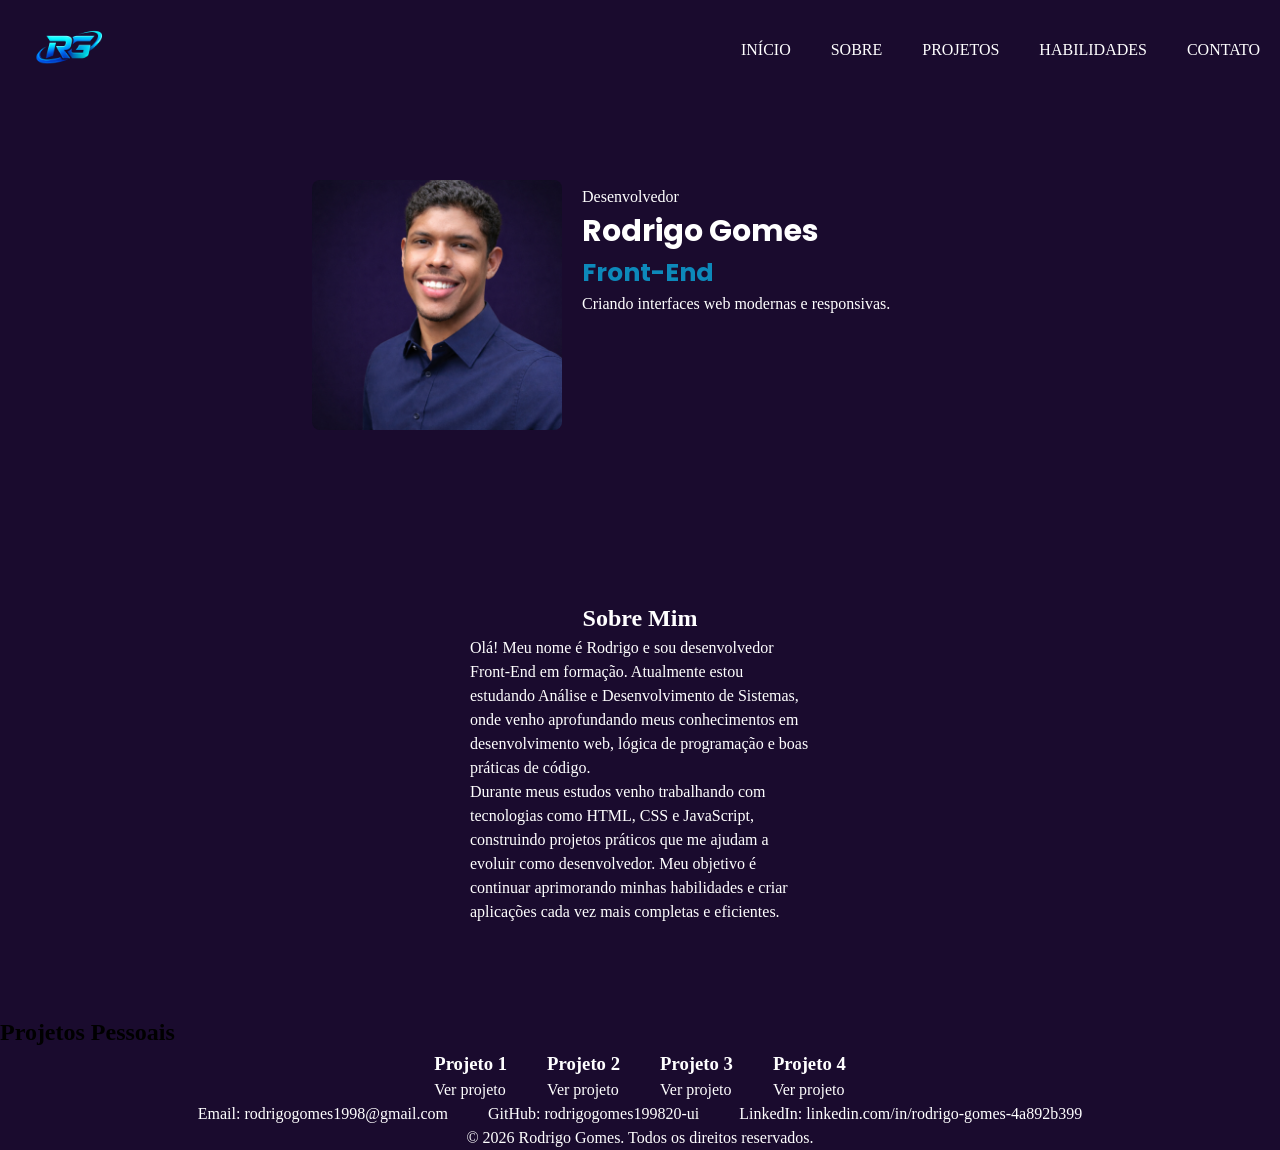
==== index.html @ 861dde45 "feat: menu responsivo com botão hamburguer" ====
<!DOCTYPE html>
<html lang="pt-br">
<head>
  <meta charset="UTF-8">
  <meta name="viewport" content="width=device-width, initial-scale=1.0">
  <title>Portfólio | Rodrigo Gomes</title>

  <link rel="preconnect" href="https://fonts.googleapis.com">
<link rel="preconnect" href="https://fonts.gstatic.com" crossorigin>

<link href="https://fonts.googleapis.com/css2?family=Poppins:wght@400;600;700&family=Roboto:wght@400;500&display=swap" rel="stylesheet">
  <link rel="stylesheet" href="./css/styles.css">
</head>

<body>

<header>
  <nav class="menu" aria-label="Navegação principal">

    <button class="btn-menu ">☰</button>
    <img src="./img/logo.png" alt="Logo do portfólio">

    <ul>
      <li><a href="#inicio">Início</a></li>
      <li><a href="#sobre">Sobre</a></li>
      <li><a href="#projetos">Projetos</a></li>
      <li><a href="#habilidades">Habilidades</a></li>
      <li><a href="#contato">Contato</a></li>
    </ul>
  </nav>
</header>



  <section id="inicio" class="container">

    <div class="sobre-imagem">
      <img src="./img/imagem perfil.png" alt="Foto de Rodrigo Gomes">
    </div>

    <div class="texto">
      <p>Desenvolvedor</p>

      <h1>
        Rodrigo Gomes 
        <span>Front-End</span>
      </h1>

      <p>
        Criando interfaces web modernas e responsivas.
      </p>
    </div>

  </section>


 
  <section id="sobre">

    <article class="sobre-mim">

      <h2>Sobre Mim</h2>

      <p>
        Olá! Meu nome é Rodrigo e sou desenvolvedor Front-End em formação. 
        Atualmente estou estudando Análise e Desenvolvimento de Sistemas, 
        onde venho aprofundando meus conhecimentos em desenvolvimento web, 
        lógica de programação e boas práticas de código.
      </p>

      <p>
        Durante meus estudos venho trabalhando com tecnologias como HTML, 
        CSS e JavaScript, construindo projetos práticos que me ajudam a 
        evoluir como desenvolvedor. Meu objetivo é continuar aprimorando 
        minhas habilidades e criar aplicações cada vez mais completas e eficientes.
      </p>

    </article>

  </section>


<section class="projetos">

  <h2>Projetos Pessoais</h2>

  <ul class="lista-projetos">

    <li class="projeto">
      <h3>Projeto 1</h3>
      <a href="#">Ver projeto</a>
    </li>

    <li class="projeto">
      <h3>Projeto 2</h3>
      <a href="#">Ver projeto</a>
    </li>

    <li class="projeto">
      <h3>Projeto 3</h3>
      <a href="#">Ver projeto</a>
    </li>

    <li class="projeto">
      <h3>Projeto 4</h3>
      <a href="#">Ver projeto</a>
    </li>

  </ul>

</section>




<footer id="contato" class="rodape">

  <section class="informacao">

    <ul>

      <li>
        Email:
        <a href="mailto:rodrigogomes1998@gmail.com">
          rodrigogomes1998@gmail.com
        </a>
      </li>

      <li>
        GitHub:
        <a href="https://github.com/rodrigogomes199820-ui" target="_blank">
          rodrigogomes199820-ui
        </a>
      </li>

      <li>
        LinkedIn:
        <a href="https://linkedin.com/in/rodrigo-gomes-4a892b399" target="_blank">
          linkedin.com/in/rodrigo-gomes-4a892b399
        </a>
      </li>

    </ul>

  </section>

  <p>&copy; 2026 Rodrigo Gomes. Todos os direitos reservados.</p>

</footer>


  <script src="./js/script.js"></script>
</body>
</html>
---- css/styles.css ----
@import "./global.css";
@import "./nav.css";
@import "./conteudo.css";
@import "./footer.css";
@import "./informacoes.css";
@import"./tipografia.css";
@import "./cores.css";
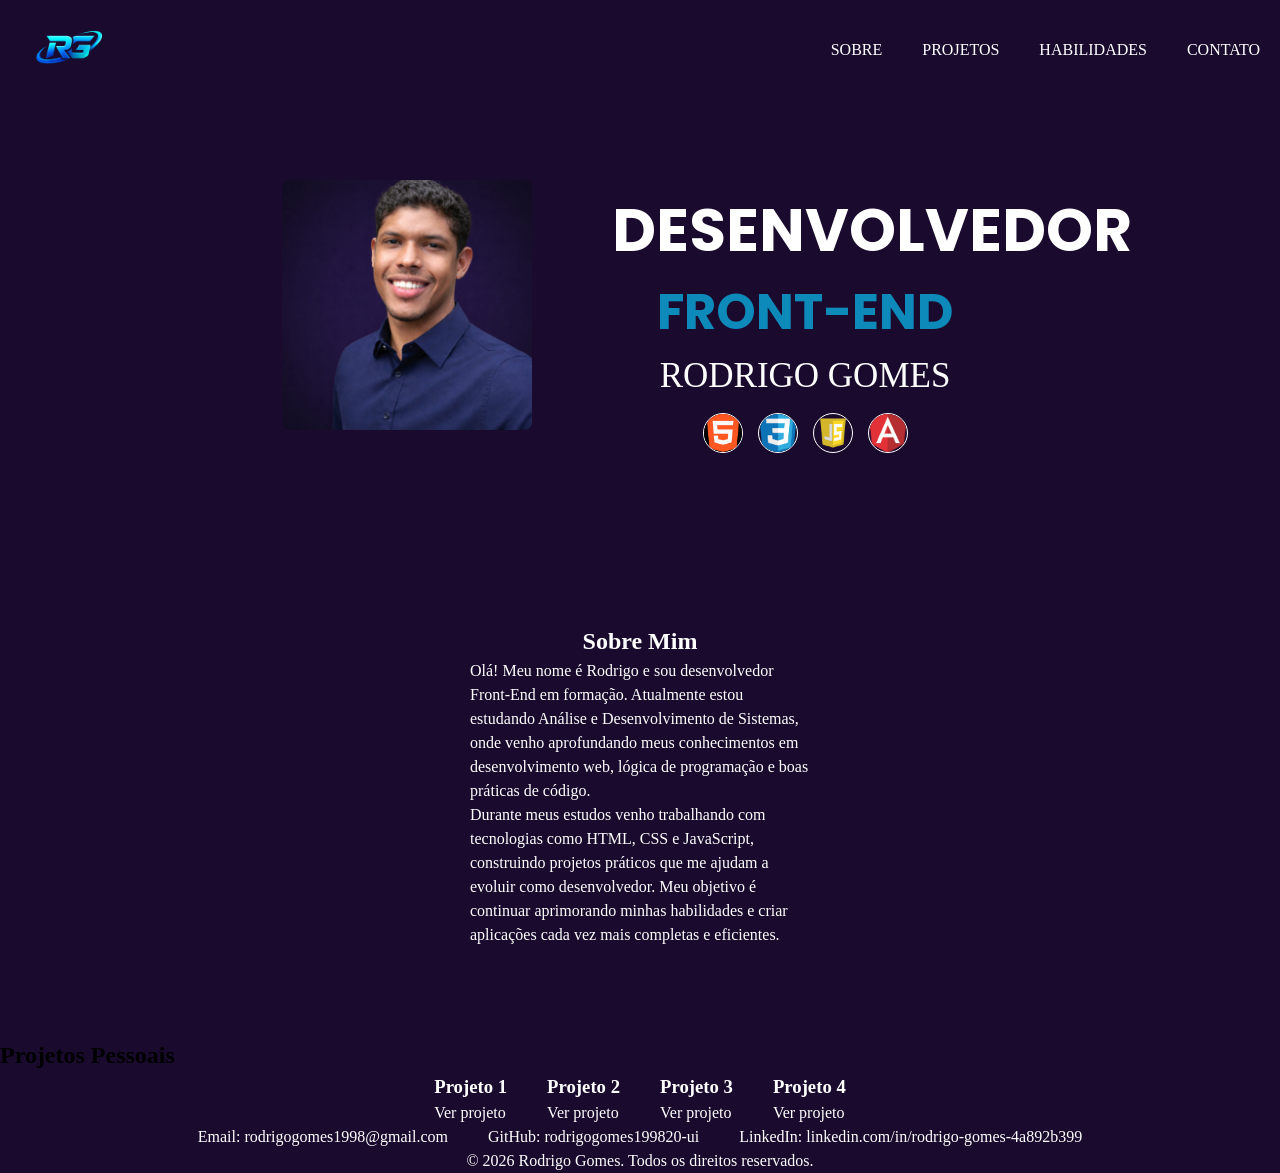
==== commit e334bd1d: "atualização do container" ====
--- a/index.html
+++ b/index.html
@@ -17,11 +17,11 @@
 <header>
   <nav class="menu" aria-label="Navegação principal">
 
-    <button class="btn-menu ">☰</button>
+    <button class="btn-menu ">☰ MENU</button>
     <img src="./img/logo.png" alt="Logo do portfólio">
 
     <ul>
-      <li><a href="#inicio">Início</a></li>
+
       <li><a href="#sobre">Sobre</a></li>
       <li><a href="#projetos">Projetos</a></li>
       <li><a href="#habilidades">Habilidades</a></li>
@@ -39,16 +39,24 @@
     </div>
 
     <div class="texto">
-      <p>Desenvolvedor</p>
+     
 
       <h1>
-        Rodrigo Gomes 
+        desenvolvedor
         <span>Front-End</span>
       </h1>
 
       <p>
-        Criando interfaces web modernas e responsivas.
+        Rodrigo Gomes
       </p>
+
+        <u class="icones">
+          <li><img src="./img/html.jpg" alt=""></li>
+          <li><img src="./img/css.png" alt=""></li>
+          <li><img src="./img/js.png" alt=""></li>
+          <li><img src="./img/angular.png" alt=""></li>
+
+        </u>
     </div>
 
   </section>
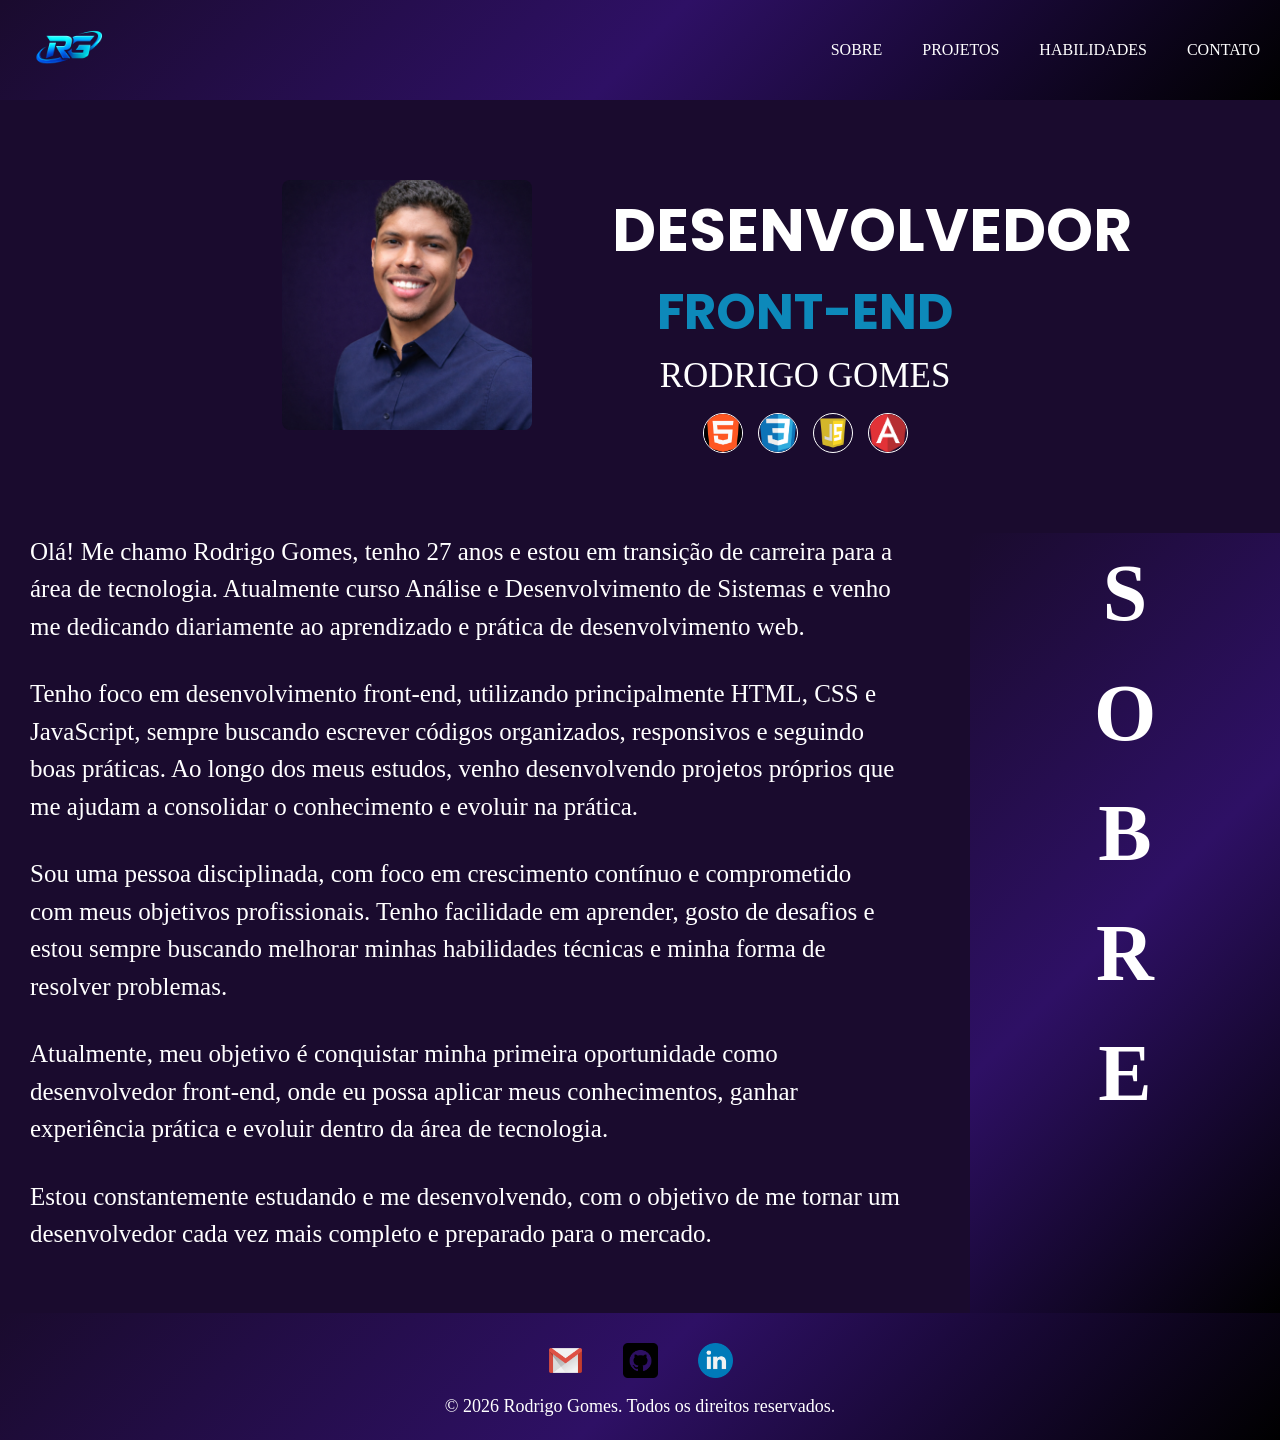
==== commit 420bbfb3: "melhorias" ====
--- a/index.html
+++ b/index.html
@@ -63,60 +63,59 @@
 
 
  
-  <section id="sobre">
+  <section class="sobre">
 
-    <article class="sobre-mim">
-
-      <h2>Sobre Mim</h2>
-
+    <div class="paragrafo">
+      
       <p>
-        Olá! Meu nome é Rodrigo e sou desenvolvedor Front-End em formação. 
-        Atualmente estou estudando Análise e Desenvolvimento de Sistemas, 
-        onde venho aprofundando meus conhecimentos em desenvolvimento web, 
-        lógica de programação e boas práticas de código.
+    Olá! Me chamo Rodrigo Gomes, tenho 27 anos e estou em transição de carreira
+     para a área de tecnologia. Atualmente curso Análise e Desenvolvimento
+     de Sistemas e venho me dedicando diariamente ao aprendizado e prática de
+      desenvolvimento web.
       </p>
 
       <p>
-        Durante meus estudos venho trabalhando com tecnologias como HTML, 
-        CSS e JavaScript, construindo projetos práticos que me ajudam a 
-        evoluir como desenvolvedor. Meu objetivo é continuar aprimorando 
-        minhas habilidades e criar aplicações cada vez mais completas e eficientes.
+     Tenho foco em desenvolvimento front-end, utilizando principalmente HTML,
+      CSS e JavaScript, sempre buscando escrever códigos organizados, responsivos
+       e seguindo boas práticas. Ao longo dos meus estudos, venho desenvolvendo
+      projetos próprios que me ajudam a consolidar o conhecimento e evoluir na prática.
       </p>
 
-    </article>
+      <p>Sou uma pessoa disciplinada, com foco em crescimento contínuo
+         e comprometido com meus objetivos profissionais. Tenho facilidade
+          em aprender, gosto de desafios e estou sempre
+         buscando melhorar minhas habilidades
+          técnicas e minha forma de resolver problemas.</p>
+
+          <p>Atualmente, meu objetivo é conquistar minha primeira oportunidade 
+            como desenvolvedor front-end, onde eu possa aplicar 
+            meus conhecimentos, ganhar experiência prática 
+            e evoluir dentro da área de tecnologia.</p>
+
+            <p>Estou constantemente estudando e me desenvolvendo,
+               com o objetivo de me tornar um desenvolvedor 
+               cada vez mais completo e preparado para o mercado.</p>
+
+    </div>
+      
+    <div class="titulo">
+      <h1>
+   <span>S</span>
+  <span>O</span>
+  <span>B</span>
+  <span>R</span>
+  <span>E</span>
+      </h1>
+  
+
+    </div>
+
+    
 
   </section>
 
 
-<section class="projetos">
 
-  <h2>Projetos Pessoais</h2>
-
-  <ul class="lista-projetos">
-
-    <li class="projeto">
-      <h3>Projeto 1</h3>
-      <a href="#">Ver projeto</a>
-    </li>
-
-    <li class="projeto">
-      <h3>Projeto 2</h3>
-      <a href="#">Ver projeto</a>
-    </li>
-
-    <li class="projeto">
-      <h3>Projeto 3</h3>
-      <a href="#">Ver projeto</a>
-    </li>
-
-    <li class="projeto">
-      <h3>Projeto 4</h3>
-      <a href="#">Ver projeto</a>
-    </li>
-
-  </ul>
-
-</section>
 
 
 
@@ -125,30 +124,27 @@
 
   <section class="informacao">
 
-    <ul>
+  <ul class="icone-roda-pe" >
 
-      <li>
-        Email:
-        <a href="mailto:rodrigogomes1998@gmail.com">
-          rodrigogomes1998@gmail.com
-        </a>
-      </li>
+  <li>
+    <a href="mailto:rodrigogomes1998@gmail.com">
+      <img src="./img/icone email.png" alt="Email">
+    </a>
+  </li>
 
-      <li>
-        GitHub:
-        <a href="https://github.com/rodrigogomes199820-ui" target="_blank">
-          rodrigogomes199820-ui
-        </a>
-      </li>
+  <li>
+    <a href="https://github.com/rodrigogomes199820-ui" target="_blank">
+      <img src="./img/icone git hub.png" alt="GitHub">
+    </a>
+  </li>
 
-      <li>
-        LinkedIn:
-        <a href="https://linkedin.com/in/rodrigo-gomes-4a892b399" target="_blank">
-          linkedin.com/in/rodrigo-gomes-4a892b399
-        </a>
-      </li>
+  <li>
+    <a href="https://linkedin.com/in/rodrigo-gomes-4a892b399" target="_blank">
+      <img src="img/icone linkedlh.png" alt="LinkedIn">
+    </a>
+  </li>
 
-    </ul>
+</ul>
 
   </section>
 
--- a/css/styles.css
+++ b/css/styles.css
@@ -3,5 +3,3 @@
 @import "./conteudo.css";
 @import "./footer.css";
 @import "./informacoes.css";
-@import"./tipografia.css";
-@import "./cores.css";
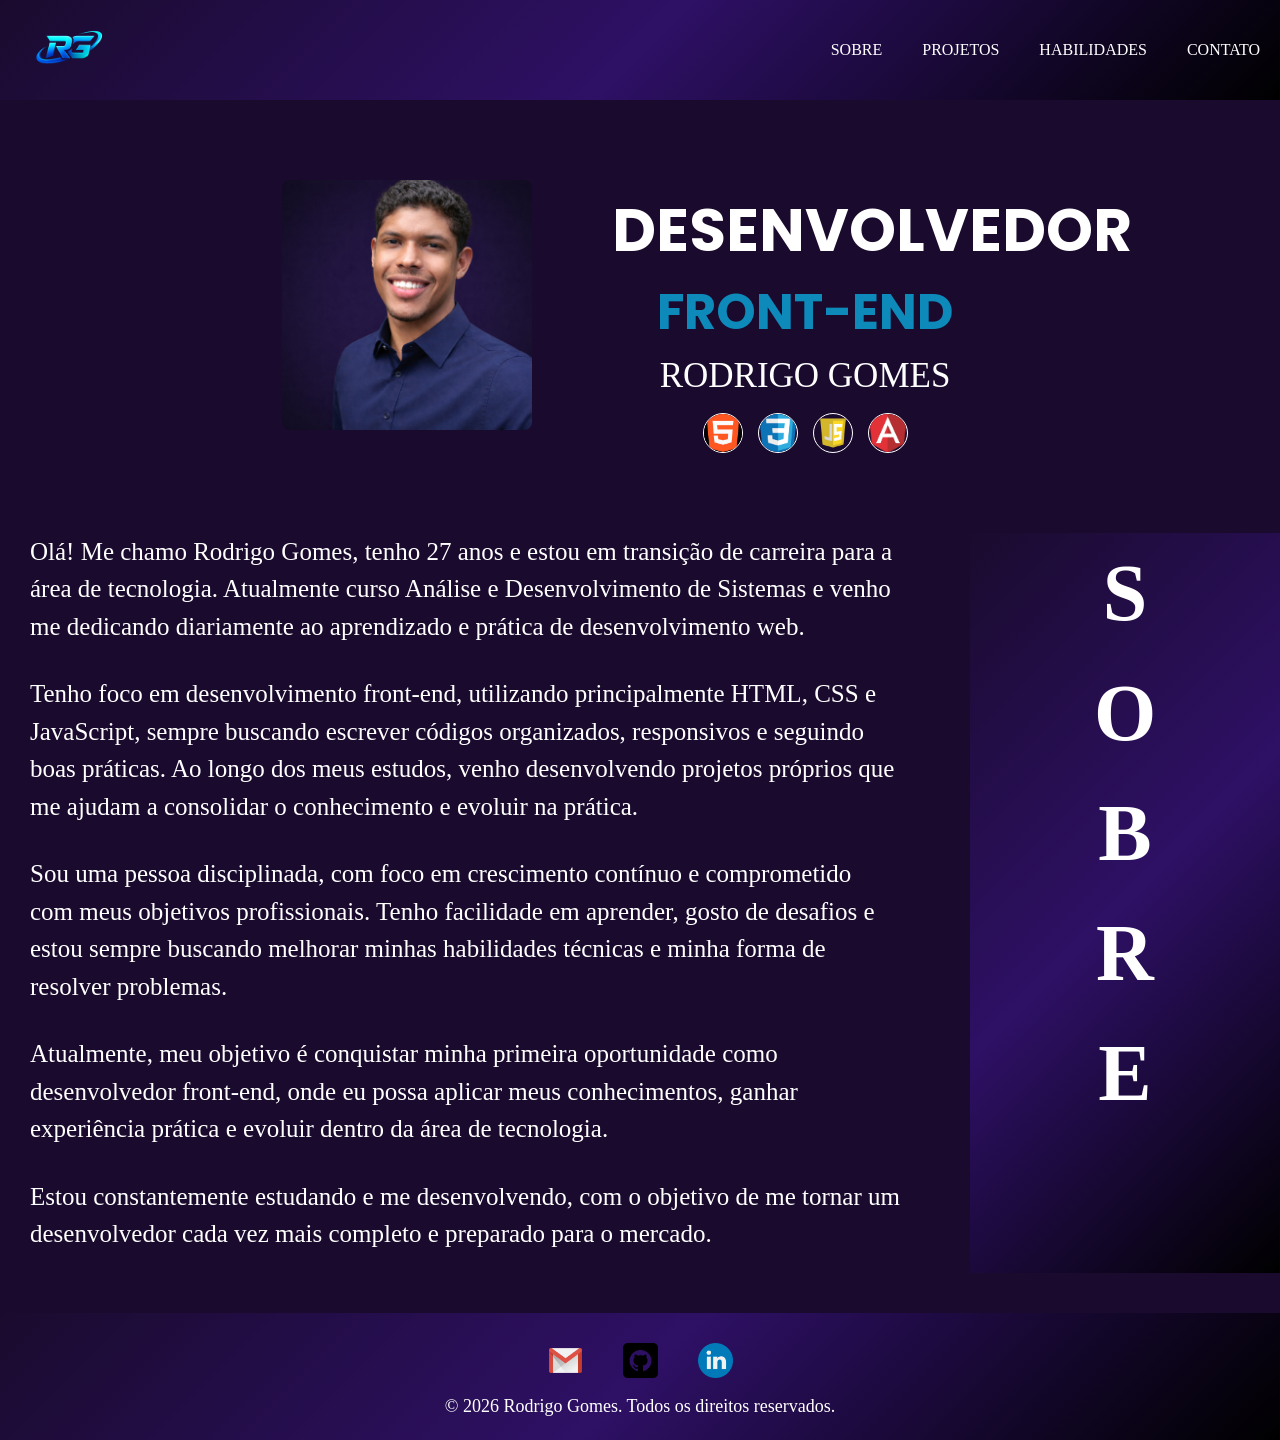
==== commit 870136a7: "Criação da area de contatos" ====
--- a/index.html
+++ b/index.html
@@ -22,10 +22,10 @@
 
     <ul>
 
-      <li><a href="#sobre">Sobre</a></li>
-      <li><a href="#projetos">Projetos</a></li>
-      <li><a href="#habilidades">Habilidades</a></li>
-      <li><a href="#contato">Contato</a></li>
+      <li><a href="./index.html">Sobre</a></li>
+      <li><a href="./projetos.html">Projetos</a></li>
+      <li><a href="./habilidades.html">Habilidades</a></li>
+      <li><a href="./contatos.html">Contato</a></li>
     </ul>
   </nav>
 </header>
--- a/css/styles.css
+++ b/css/styles.css
@@ -3,3 +3,4 @@
 @import "./conteudo.css";
 @import "./footer.css";
 @import "./informacoes.css";
+@import "./contatos.css";
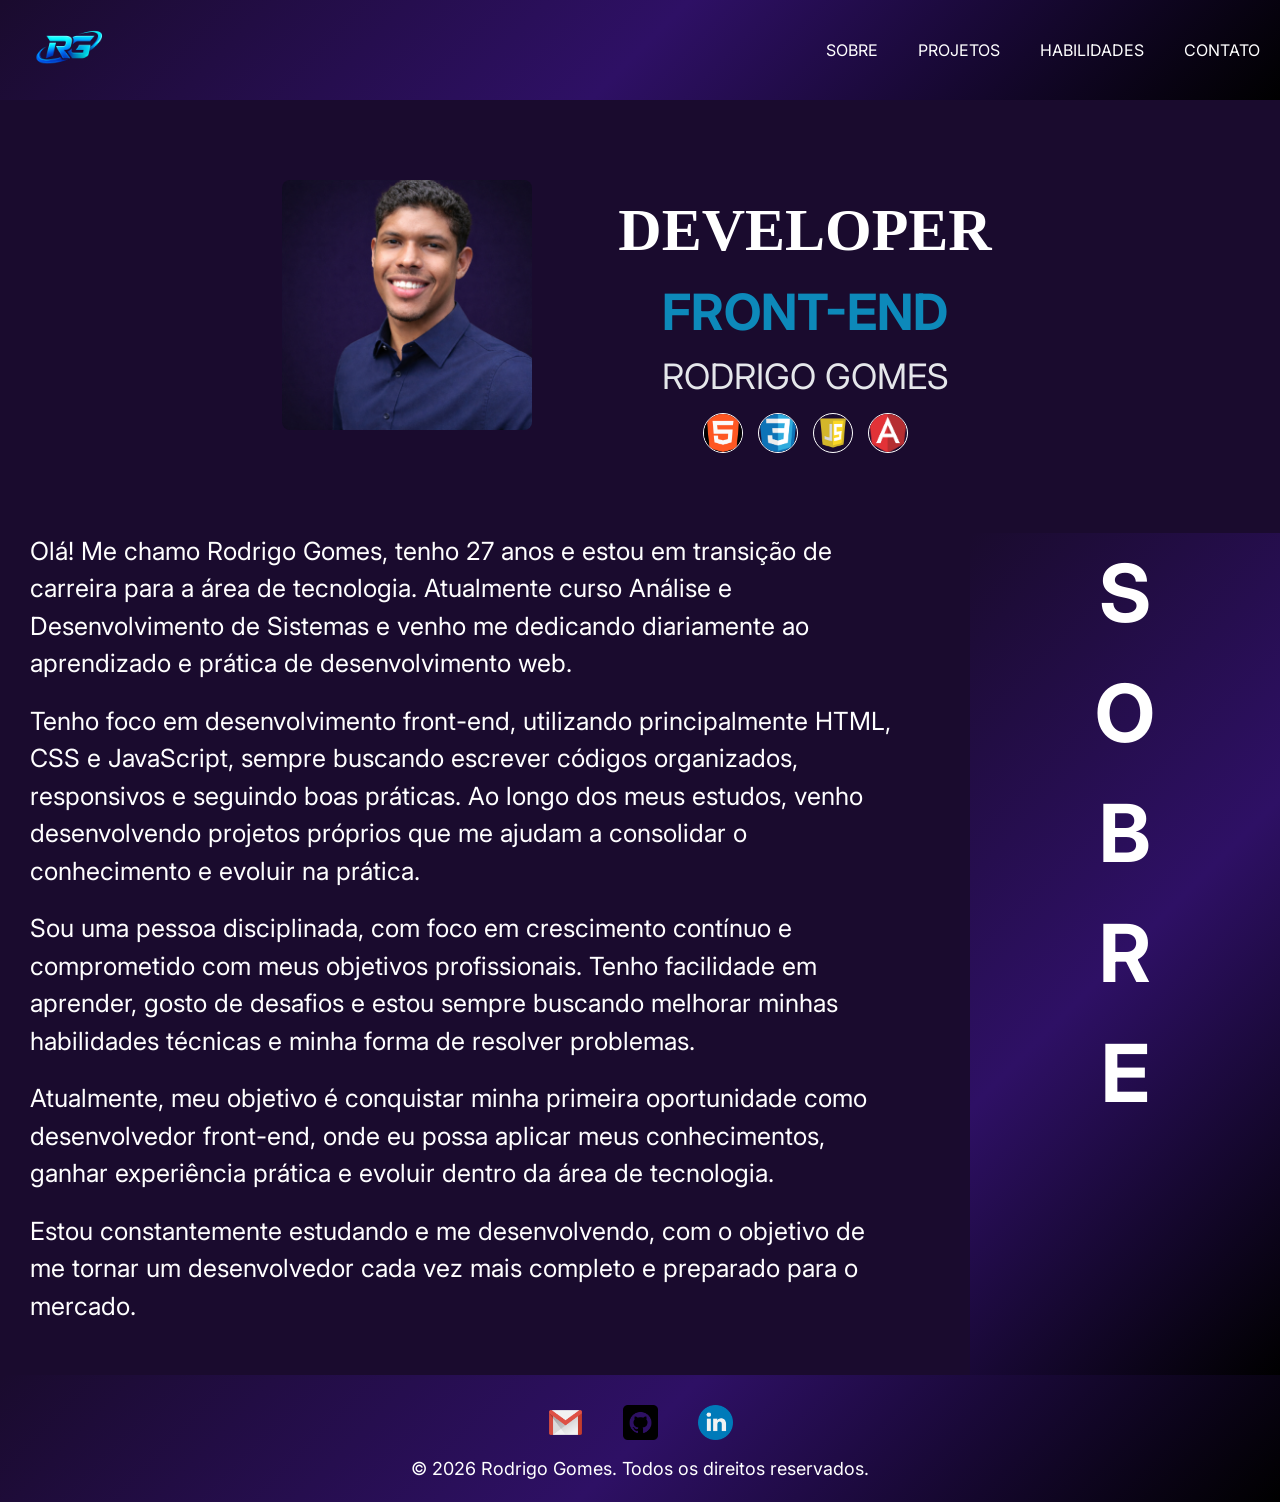
==== commit f94e54d9: "atualização efeitos" ====
--- a/index.html
+++ b/index.html
@@ -8,7 +8,7 @@
   <link rel="preconnect" href="https://fonts.googleapis.com">
 <link rel="preconnect" href="https://fonts.gstatic.com" crossorigin>
 
-<link href="https://fonts.googleapis.com/css2?family=Poppins:wght@400;600;700&family=Roboto:wght@400;500&display=swap" rel="stylesheet">
+<link href="https://fonts.googleapis.com/css2?family=Inter:wght@300;400;500;600&display=swap" rel="stylesheet">
   <link rel="stylesheet" href="./css/styles.css">
 </head>
 
@@ -42,7 +42,7 @@
      
 
       <h1>
-        desenvolvedor
+        Developer
         <span>Front-End</span>
       </h1>
 
@@ -100,7 +100,7 @@
       
     <div class="titulo">
       <h1>
-   <span>S</span>
+  <span>S</span>
   <span>O</span>
   <span>B</span>
   <span>R</span>
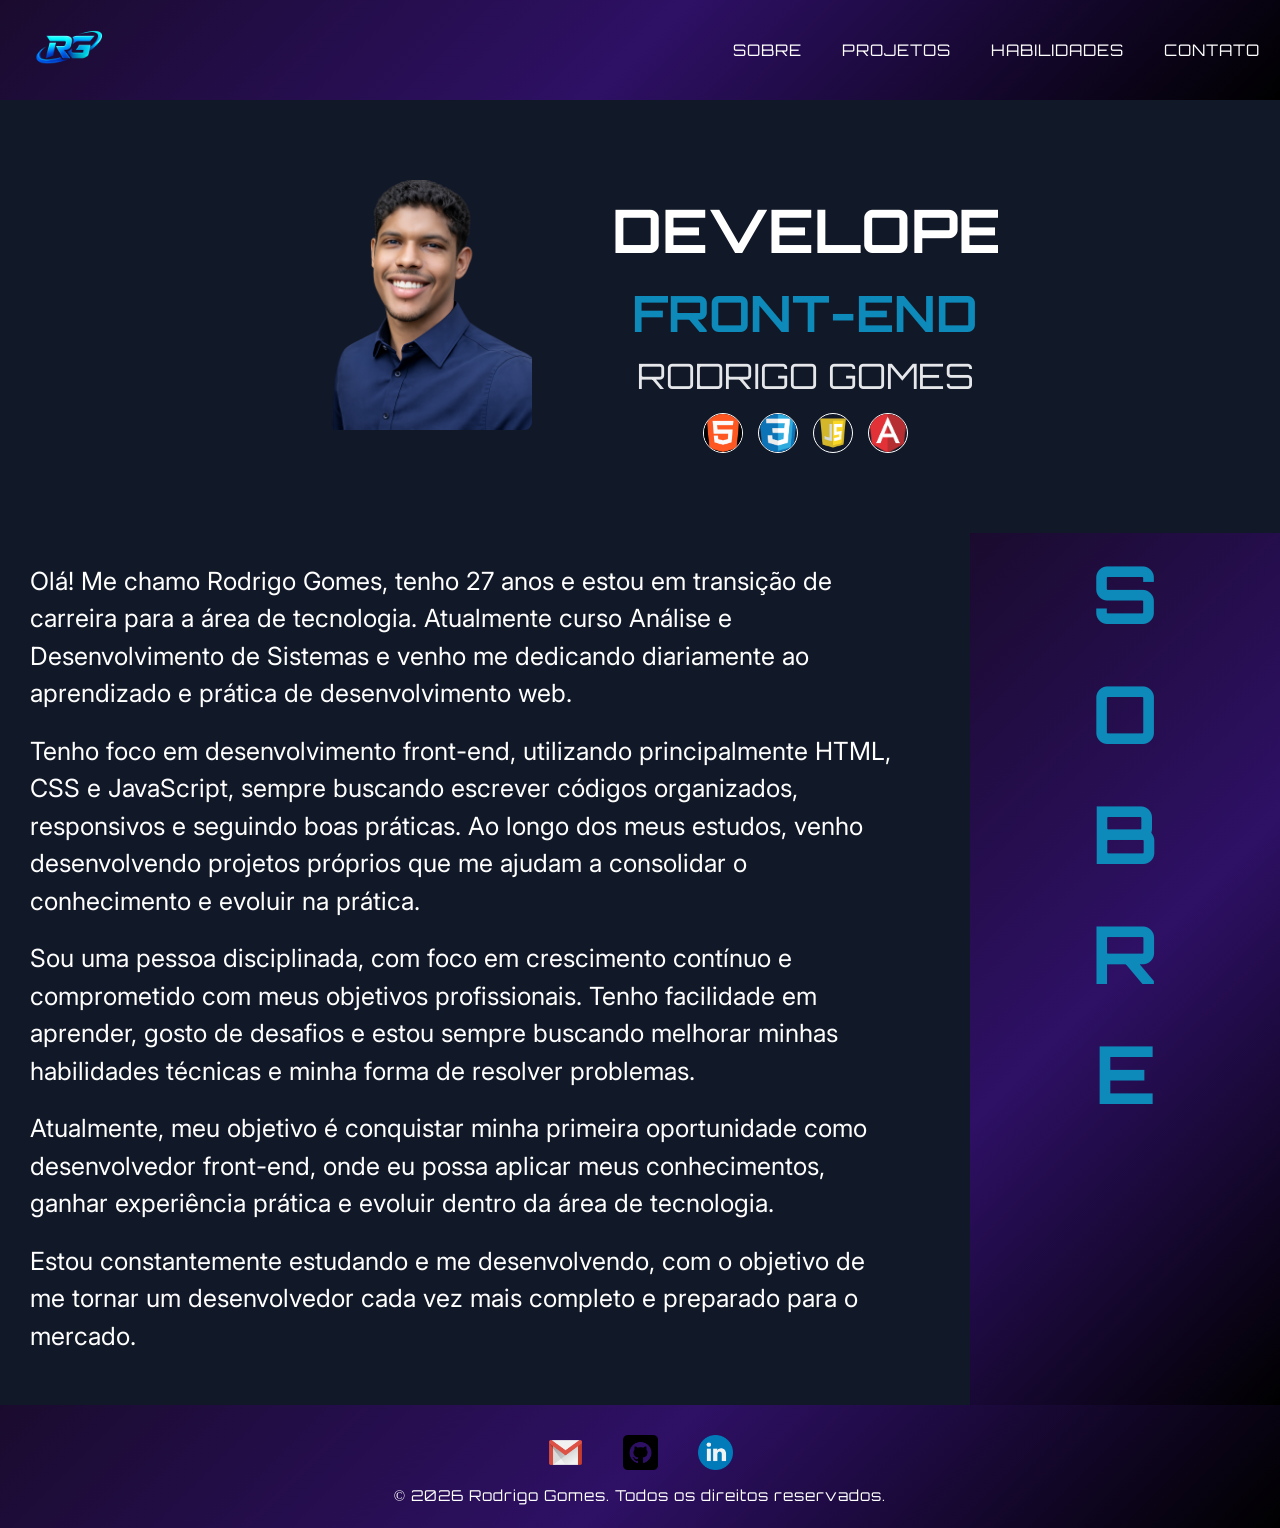
==== commit 64e30239: "ajuste" ====
--- a/index.html
+++ b/index.html
@@ -9,6 +9,9 @@
 <link rel="preconnect" href="https://fonts.gstatic.com" crossorigin>
 
 <link href="https://fonts.googleapis.com/css2?family=Inter:wght@300;400;500;600&display=swap" rel="stylesheet">
+<link href="https://fonts.googleapis.com/css2?family=Bitcount+Grid+Double+Ink&display=swap" rel="stylesheet">
+<link href="https://fonts.googleapis.com/css2?family=Orbitron:wght@400;700&display=swap" rel="stylesheet">
+<link href="https://fonts.googleapis.com/css2?family=Open+Sans:wght@400;700&display=swap" rel="stylesheet">
   <link rel="stylesheet" href="./css/styles.css">
 </head>
 
@@ -35,7 +38,7 @@
   <section id="inicio" class="container">
 
     <div class="sobre-imagem">
-      <img src="./img/imagem perfil.png" alt="Foto de Rodrigo Gomes">
+      <img src="./img/imagem perfil 3.png" alt="Foto de Rodrigo Gomes">
     </div>
 
     <div class="texto">
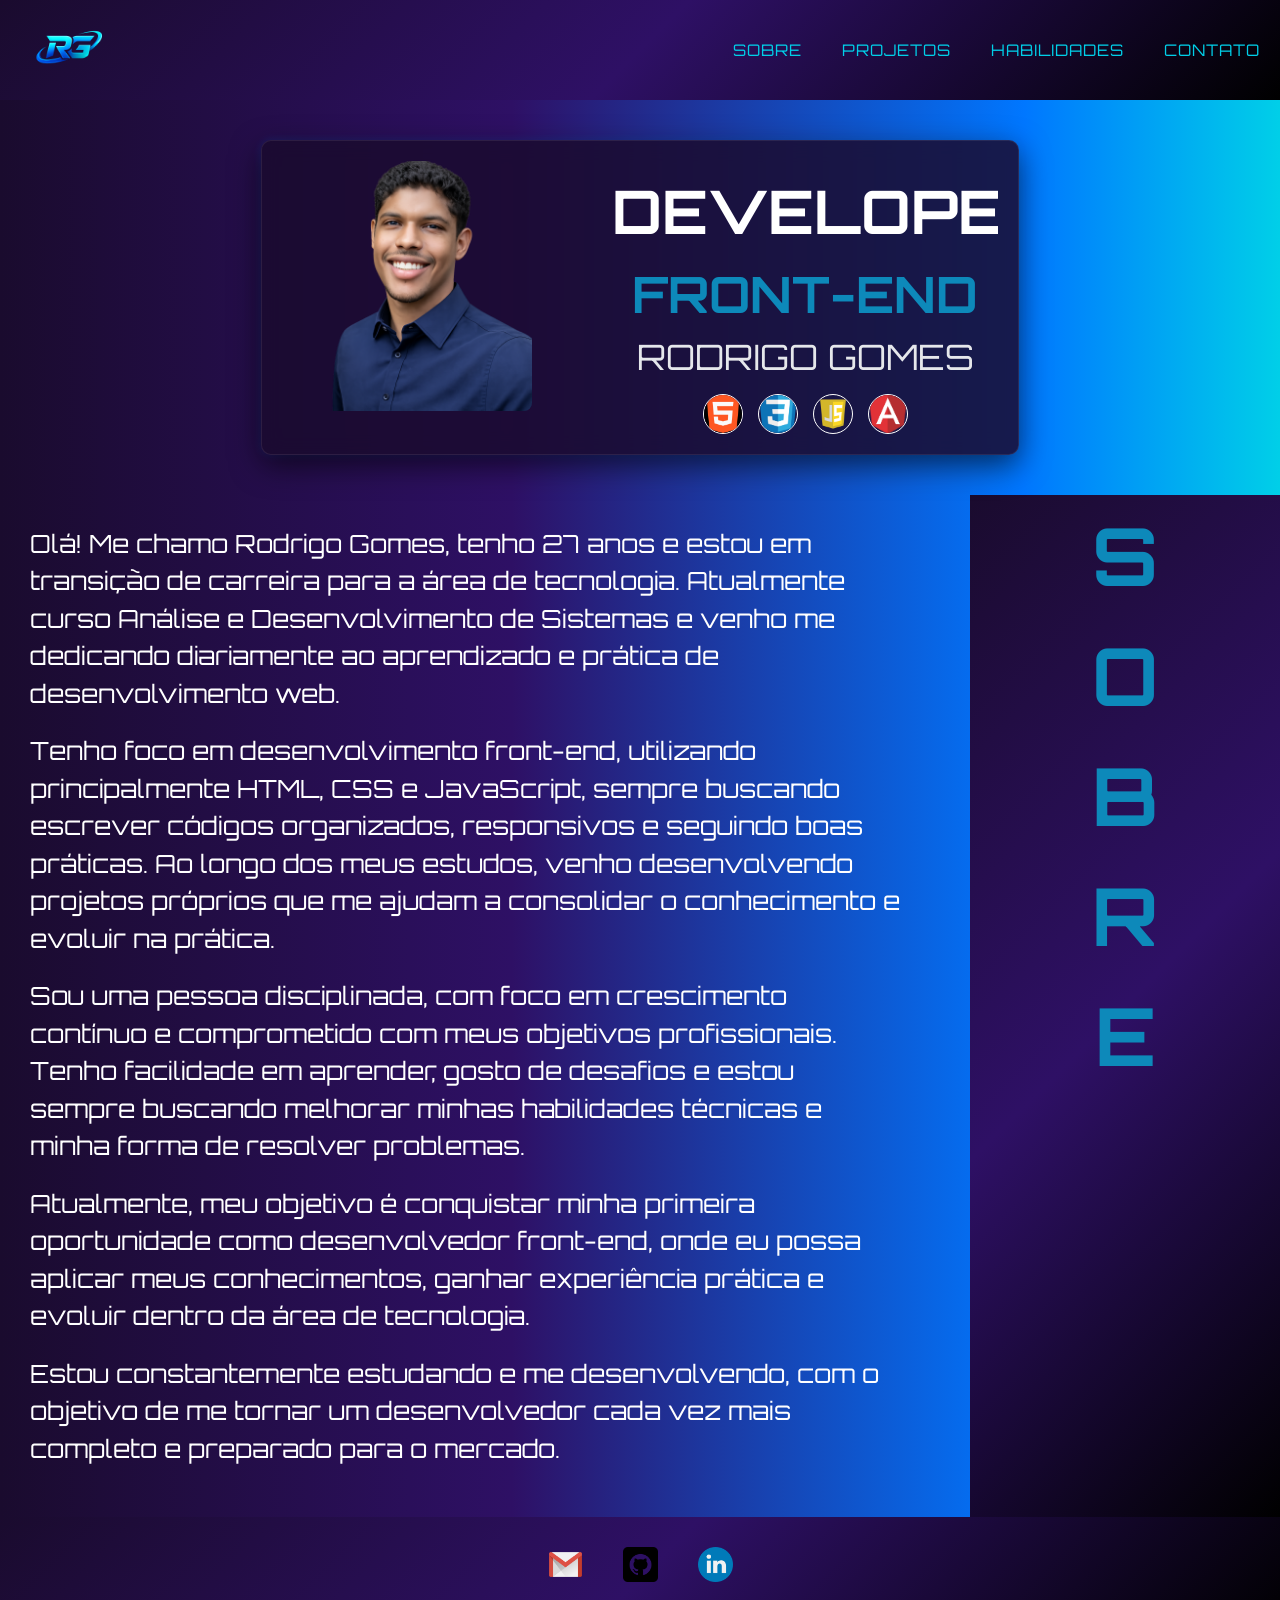
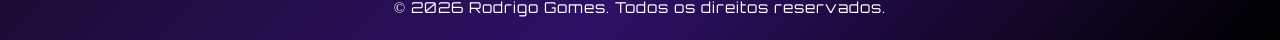
==== commit d6d04e5e: "atualização" ====
--- a/index.html
+++ b/index.html
@@ -12,6 +12,7 @@
 <link href="https://fonts.googleapis.com/css2?family=Bitcount+Grid+Double+Ink&display=swap" rel="stylesheet">
 <link href="https://fonts.googleapis.com/css2?family=Orbitron:wght@400;700&display=swap" rel="stylesheet">
 <link href="https://fonts.googleapis.com/css2?family=Open+Sans:wght@400;700&display=swap" rel="stylesheet">
+<link rel="icon" href="./img/logo.png" type="image/png">
   <link rel="stylesheet" href="./css/styles.css">
 </head>
 
--- a/css/styles.css
+++ b/css/styles.css
@@ -4,3 +4,5 @@
 @import "./footer.css";
 @import "./informacoes.css";
 @import "./contatos.css";
+@import "./habilidades.css";
+@import "./projetos.css";
